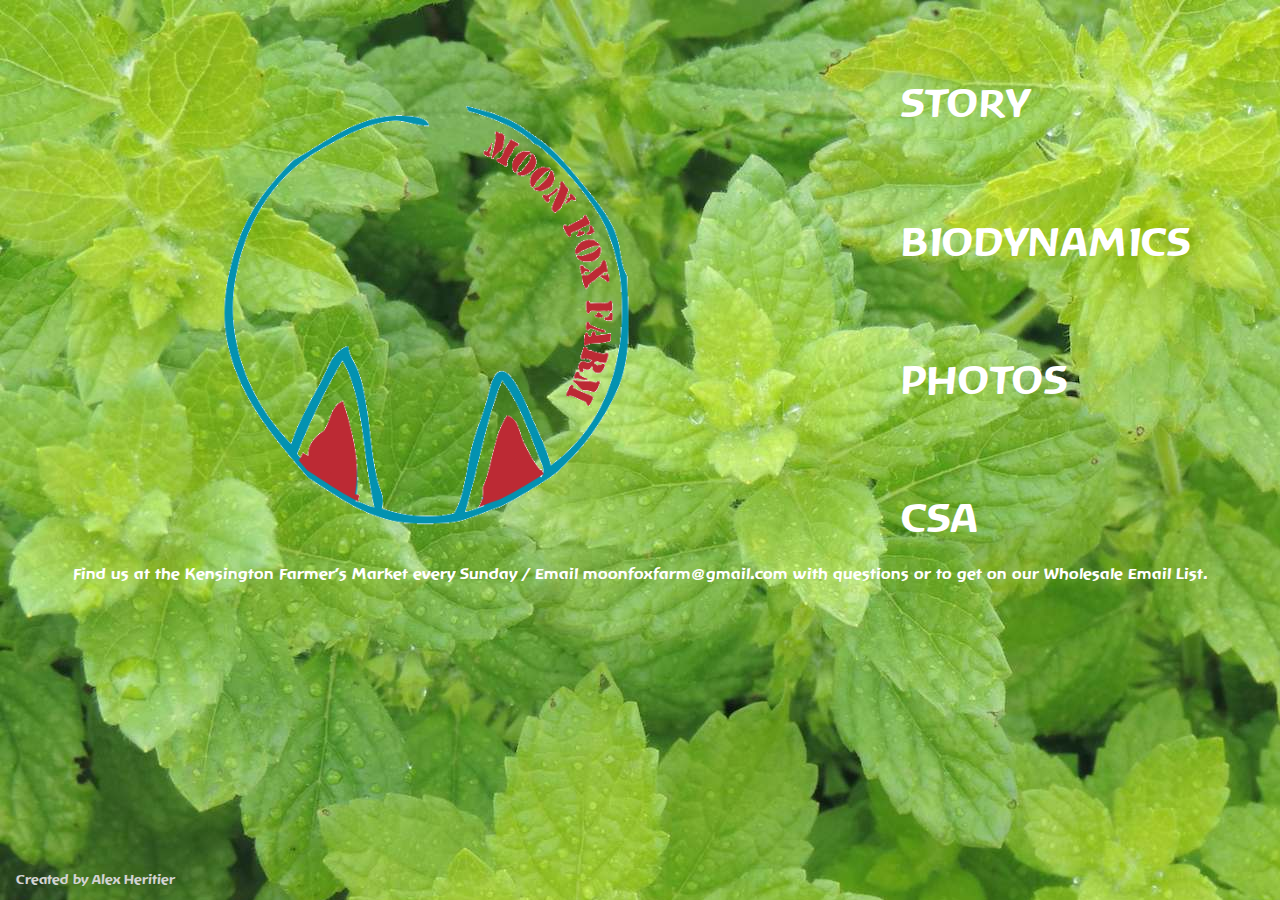
==== index.html @ e549e8a7 "first commit" ====
<html>
    <head>
        <title>Moon Fox Farm</title>

		<link rel="stylesheet" href="http://netdna.bootstrapcdn.com/bootstrap/3.1.1/css/bootstrap.min.css">
        <link rel="stylesheet" type="text/css" href="css/main.css">
		<link rel="stylesheet" type="text/css" href="css/standard.css">
		<link rel="icon" type="image/jpeg" href="resources/icon.jpg">
		<script src="http://ajax.googleapis.com/ajax/libs/jquery/2.1.0/jquery.min.js"></script>
		<script src="http://netdna.bootstrapcdn.com/bootstrap/3.1.1/js/bootstrap.min.js"></script>
        <script type="text/javascript">
            window.onload = function() {
				
            }
        </script>
    </head>
    <body>
		<div class="container-fluid">
			<div class="row">
		        <div class="col-xs-8 box_banner">
					<div class="logo_image">
						<img src="resources/logo_transparent.jpg"/>
					</div>
		        </div>
		        <div class="col-xs-4">
		            <div class="row">
		                <div class="link_box">
		                    <a href="about">Story</a>
		                </div>
		            </div>
		            <div class="row">
		                <div class="link_box">
		                    <a href="biodynamics">Biodynamics</a>
		                </div>
		            </div>
		            <div class="row">
		                <div class="link_box">
		                    <a href="photos">Photos</a>
		                </div>
		            </div>
		            <div class="row">
		                <div class="link_box">
		                    <a href="csa">CSA</a>
		                </div>
		            </div>
		        </div>
			</div>
			<div class="row">
				<div class="col-xs-12">
					<p class="description">Find us at the Kensington Farmer's Market every Sunday / Email <a href="mailto:moonfoxfarm@gmail.com">moonfoxfarm@gmail.com</a> with questions or to get on our Wholesale Email List.</p>
				</div>
			</div>	
			<div class="row">
		        <div class="footer">
		        	<p>Created by <a href="http://www.aheritier.com">Alex Heritier</a></p>
		        </div>
			</div>
		</div>
    </body>
</html>
---- css/main.css ----
body {
	background-image: url('../resources/backgrounds/home.jpg');
}



/* header */

/* box banner */

.logo_image img {
	margin-top: 100px;
	width: 100%;
	display: block;
	margin-left: auto;
	margin-right: auto;
	border-radius: 0px;
}

.logo_image {
	width: 50%;
}

/* links */

.link_box {
    width: 80%;
    /*background-color: #000000;
    border: 1px solid;*/
	padding: 5px;
	margin-top: 16%;
}

.link_box a {
	color: #FFFFFF;
	font-size: 3em;
	text-transform: uppercase;
}

.description {
	margin-top: 10px;
	text-align: center;
	color: white;
	font-size: 16px;
}

.description a {
	color: white;
}

/* footer */

.footer {
	font-size: 14px;
	position: absolute;
	bottom: 0px;
	left: 16px;
	color: lightgray;
	font-family: Arial !;
}

.footer a {
	color: lightgray;
}

a {
	text-decoration: none;
}
---- css/standard.css ----
/* general */

@font-face {
	font-family: Goetheanis;
	src: url('/resources/fonts/baar_goetheanis.ttf');
	/*src: url('/Users/Alex/Desktop/website/resources/fonts/baar_goetheanis.ttf');*/
}

* {
    padding: 0;
    margin: auto;
    font-family: Goetheanis;
}

body {
	
	/*background-color: #FFD586;*/
    background-color: #FFFFFF;
}

/* 'stock' classes */

.withfadeout {
  -webkit-transition: all 2s ease-in-out;
  -moz-transition: all 2s ease-in-out;
  -ms-transition: all 2s ease-in-out;
  -o-transition: all 2s ease-in-out;
  transition: all 2s ease-in-out;
  
  -webkit-opacity: 0.0;
  -moz-opacity: 0.0;
  opacity: 0.0;
}

.withfadein {
  -webkit-transition: all 2s ease-in-out;
  -moz-transition: all 2s ease-in-out;
  -ms-transition: all 2s ease-in-out;
  -o-transition: all 2s ease-in-out;
  transition: all 2s ease-in-out;
  
  -webkit-opacity: 1.0;
  -moz-opacity: 1.0;
  opacity: 1.0;
}

img {
	border-radius: 10px;
}

.home_footer {
	width: 400px;
	height: 100px;
	text-decoration: none;
	color: black;
	text-transform: uppercase;
	text-align: center;
}

/*
.withfadeout:hover {
  -webkit-opacity: 0.25;
  -moz-opacity: 0.25;
  opacity: 0.25;
}
*/
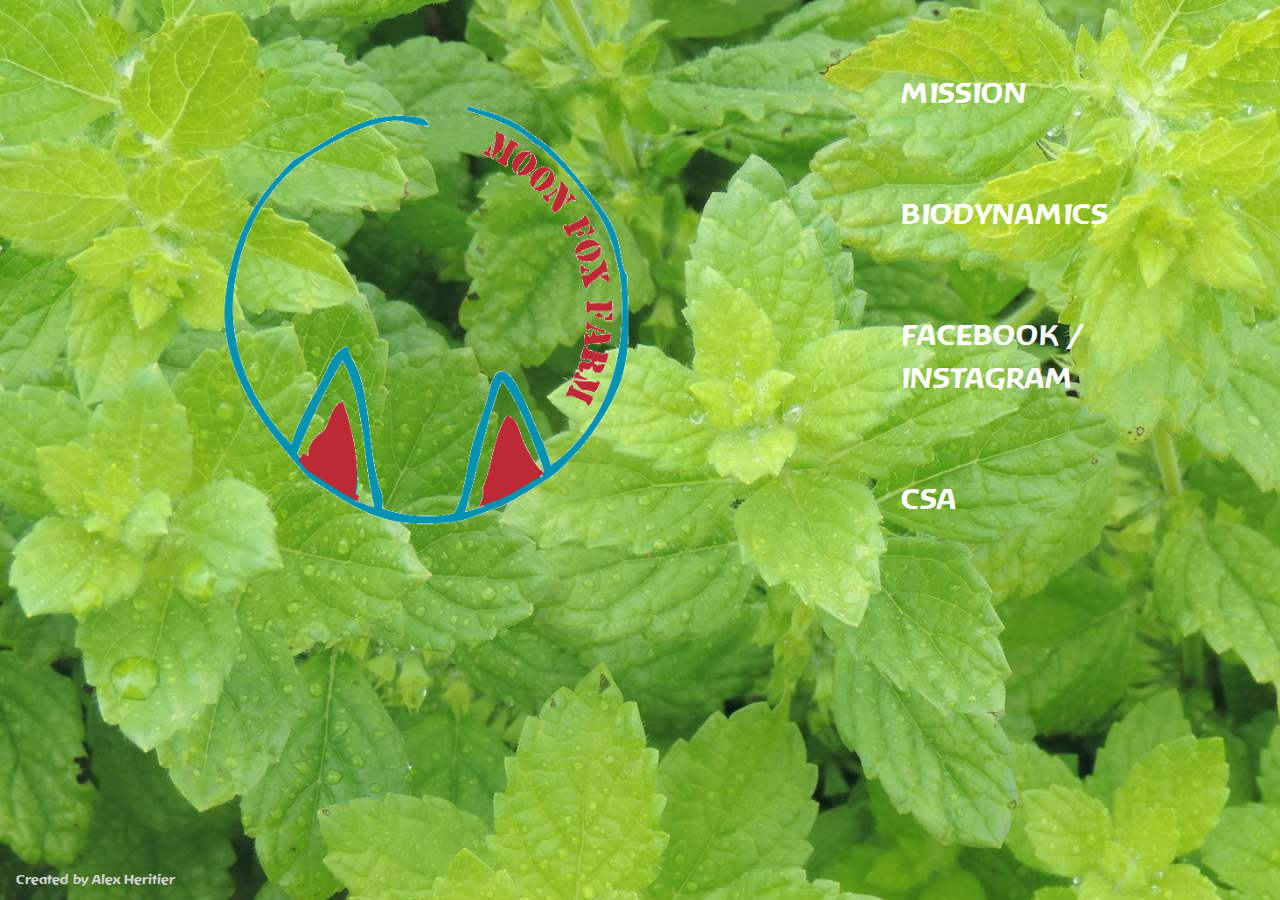
==== commit 229dab57: "Added new text to the CSA and biodynamics pages + replaces photos link with social media link + chan" ====
--- a/index.html
+++ b/index.html
@@ -10,7 +10,7 @@
 		<script src="http://netdna.bootstrapcdn.com/bootstrap/3.1.1/js/bootstrap.min.js"></script>
         <script type="text/javascript">
             window.onload = function() {
-				
+
             }
         </script>
     </head>
@@ -25,7 +25,7 @@
 		        <div class="col-xs-4">
 		            <div class="row">
 		                <div class="link_box">
-		                    <a href="about">Story</a>
+		                    <a href="mission">Mission</a>
 		                </div>
 		            </div>
 		            <div class="row">
@@ -35,7 +35,7 @@
 		            </div>
 		            <div class="row">
 		                <div class="link_box">
-		                    <a href="photos">Photos</a>
+		                    <span><a href="https://www.facebook.com/moonfoxfarm">Facebook</a> / <a href="https://instagram.com/moonfoxfarm/">Instagram</a></span>
 		                </div>
 		            </div>
 		            <div class="row">
@@ -46,11 +46,6 @@
 		        </div>
 			</div>
 			<div class="row">
-				<div class="col-xs-12">
-					<p class="description">Find us at the Kensington Farmer's Market every Sunday / Email <a href="mailto:moonfoxfarm@gmail.com">moonfoxfarm@gmail.com</a> with questions or to get on our Wholesale Email List.</p>
-				</div>
-			</div>	
-			<div class="row">
 		        <div class="footer">
 		        	<p>Created by <a href="http://www.aheritier.com">Alex Heritier</a></p>
 		        </div>
--- a/css/main.css
+++ b/css/main.css
@@ -34,7 +34,13 @@
 
 .link_box a {
 	color: #FFFFFF;
-	font-size: 3em;
+	font-size: 3rem;
+	text-transform: uppercase;
+}
+
+.link_box span {
+	color: #FFFFFF;
+	font-size: 3rem;
 	text-transform: uppercase;
 }
 
@@ -66,4 +72,4 @@
 
 a {
 	text-decoration: none;
-}+}
--- a/css/standard.css
+++ b/css/standard.css
@@ -13,9 +13,10 @@
 }
 
 body {
-	
+
 	/*background-color: #FFD586;*/
-    background-color: #FFFFFF;
+    background-color: #EEE;
+	color: #222;
 }
 
 /* 'stock' classes */
@@ -26,7 +27,7 @@
   -ms-transition: all 2s ease-in-out;
   -o-transition: all 2s ease-in-out;
   transition: all 2s ease-in-out;
-  
+
   -webkit-opacity: 0.0;
   -moz-opacity: 0.0;
   opacity: 0.0;
@@ -38,7 +39,7 @@
   -ms-transition: all 2s ease-in-out;
   -o-transition: all 2s ease-in-out;
   transition: all 2s ease-in-out;
-  
+
   -webkit-opacity: 1.0;
   -moz-opacity: 1.0;
   opacity: 1.0;
@@ -63,4 +64,4 @@
   -moz-opacity: 0.25;
   opacity: 0.25;
 }
-*/+*/
